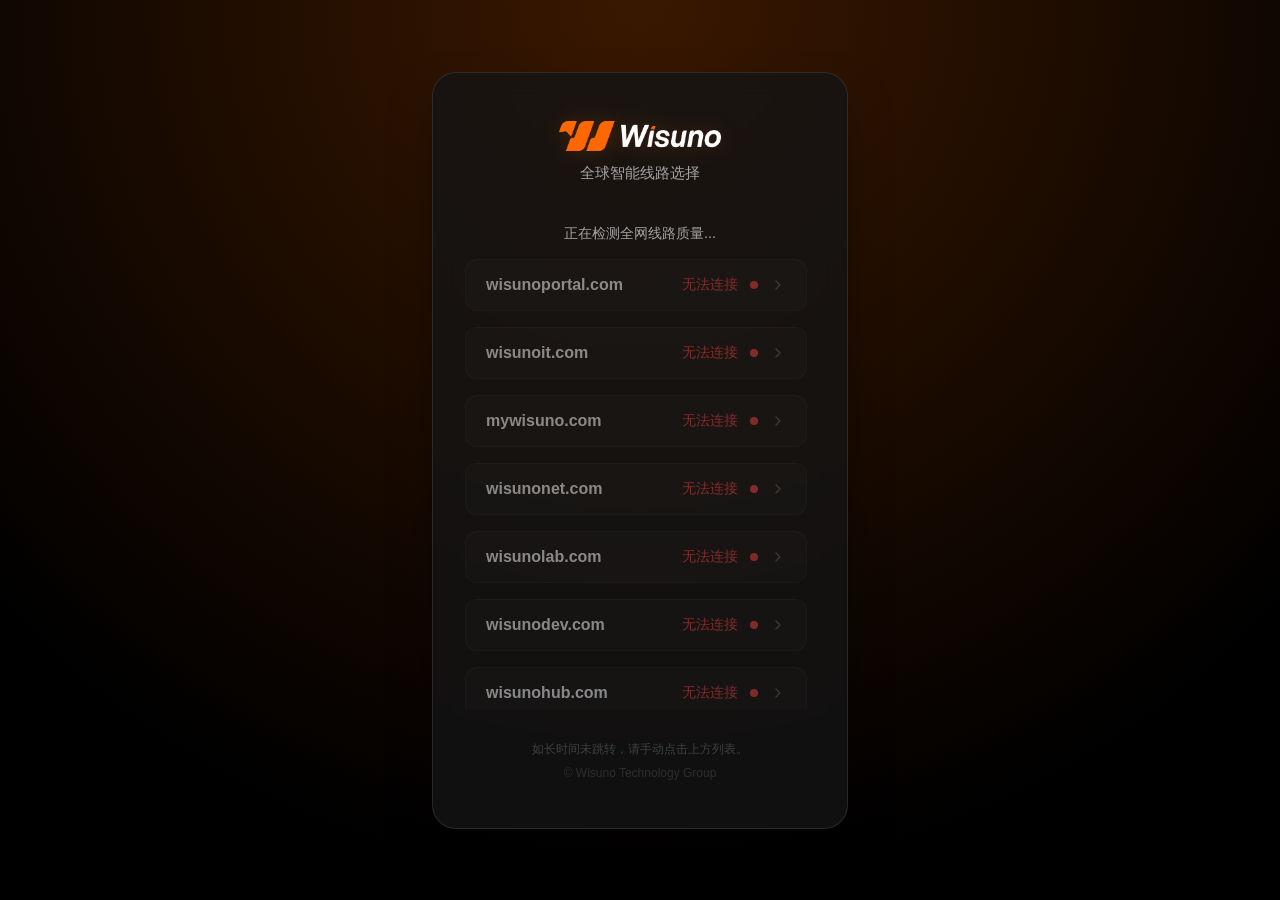
==== gateway.html @ 2b5613af "feat: 添加智能线路选择网关页面，包含动态域名连通性检测和UI展示。" ====
<!DOCTYPE html>
<html lang="zh-CN">

<head>
  <meta charset="UTF-8">
  <meta name="viewport" content="width=device-width, initial-scale=1.0, maximum-scale=1.0, user-scalable=no">
  <title>Wisuno Global Access | 智能线路选择</title>
  <meta name="description" content="Wisuno 智能线路检测系统，自动为您选择最快访问站点。">
  <meta name="theme-color" content="#0f172a">
  <!-- CSS -->
  <link rel="stylesheet" href="css/style.css">
  <!-- Fonts -->
  <!-- <link rel="preconnect" href="https://fonts.googleapis.com">
  <link rel="preconnect" href="https://fonts.gstatic.com" crossorigin>
  <link href="https://fonts.googleapis.com/css2?family=Inter:wght@400;500;600;700&display=swap" rel="stylesheet"> -->
  <!-- Icon -->
  <link rel="icon"
        href="data:image/svg+xml,<svg xmlns=%22http://www.w3.org/2000/svg%22 viewBox=%220 0 100 100%22><text y=%22.9em%22 font-size=%2290%22>🌐</text></svg>">
</head>

<body>
  <div class="container">
    <div class="glass-panel">
      <header>
        <img src="images/logo.png" alt="Wisuno" class="logo-img">
        <div class="subtitle">全球智能线路选择</div>
      </header>
      <div class="content">
        <div class="status-text" style="margin-bottom: 1rem;">正在检测全网线路质量...</div>
        <div class="domain-list visible" style="display: flex;">
          <!-- JS Injected Content -->
        </div>
      </div>
      <div class="footer">
        <p>如长时间未跳转，请手动点击上方列表。</p>
        <p style="margin-top:0.5rem;opacity:0.6;">&copy; Wisuno Technology Group</p>
      </div>
    </div>
  </div>
  <!-- Logic -->
  <script src="js/main.js"></script>
</body>

</html>
---- css/style.css ----
:root {
	--bg-color: #000000;
	--card-bg: rgba(20, 20, 20, 0.8);
	--text-primary: #ffffff;
	--text-secondary: #a3a3a3;
	--accent-color: #ff6700;
	--accent-glow: rgba(255, 103, 0, 0.4);
	--success-color: #4ade80;
	--font-family:
		'Inter', -apple-system, BlinkMacSystemFont, 'Segoe UI', Roboto, Helvetica,
		Arial, sans-serif;
}

* {
	margin: 0;
	padding: 0;
	box-sizing: border-box;
}

body {
	font-family: var(--font-family);
	background-color: var(--bg-color);
	color: var(--text-primary);
	height: 100vh;
	display: flex;
	justify-content: center;
	align-items: center;
	overflow: hidden;
	background-image: radial-gradient(circle at 50% 0%, #3a1800 0%, #000000 80%);
}

.container {
	width: 100%;
	max-width: 480px;
	padding: 2rem;
	text-align: center;
	position: relative;
	z-index: 10;
}

/* Glassmorphism Card Effect */
.glass-panel {
	background: var(--card-bg);
	backdrop-filter: blur(12px);
	-webkit-backdrop-filter: blur(12px);
	border: 1px solid rgba(255, 255, 255, 0.1);
	border-radius: 24px;
	padding: 3rem 2rem;
	box-shadow: 0 25px 50px -12px rgba(0, 0, 0, 0.5);
	transition:
		transform 0.3s ease,
		height 0.3s ease;
}

.logo-img {
	height: 30px;
	width: auto;
	margin-bottom: 0.5rem;
	display: inline-block;
	filter: drop-shadow(0 0 10px rgba(255, 103, 0, 0.2));
}

.subtitle {
	color: var(--text-secondary);
	font-size: 0.95rem;
	margin-bottom: 2.5rem;
}

/* Loading Animation */
.loader-container {
	display: flex;
	flex-direction: column;
	align-items: center;
	justify-content: center;
	min-height: 120px;
}

.spinner {
	width: 50px;
	height: 50px;
	border: 3px solid rgba(255, 255, 255, 0.1);
	border-radius: 50%;
	border-top-color: var(--accent-color);
	animation: spin 1s ease-in-out infinite;
	margin-bottom: 1.5rem;
	box-shadow: 0 0 15px var(--accent-glow);
}

.status-text {
	font-size: 0.9rem;
	color: var(--text-secondary);
	animation: pulse 2s infinite;
}

/* Manual List Styles (Hidden by default) */
.domain-list {
	display: none;
	flex-direction: column;
	gap: 1rem;
	margin-top: 1rem;

	/* Scroll support */
	max-height: 50vh;
	overflow-y: auto;
	padding-right: 0.5rem;
	scrollbar-width: thin;
	scrollbar-color: rgba(255, 255, 255, 0.2) transparent;
}

/* Custom Scrollbar */
.domain-list::-webkit-scrollbar {
	width: 6px;
}
.domain-list::-webkit-scrollbar-track {
	background: transparent;
}
.domain-list::-webkit-scrollbar-thumb {
	background-color: rgba(255, 255, 255, 0.2);
	border-radius: 20px;
}
.domain-list::-webkit-scrollbar-thumb:hover {
	background-color: rgba(255, 255, 255, 0.4);
}

.domain-list.visible {
	display: flex;
	animation: fadeIn 0.5s ease-out;
}

.domain-item {
	display: flex;
	justify-content: space-between;
	align-items: center;
	background: rgba(255, 255, 255, 0.03);
	border: 1px solid rgba(255, 255, 255, 0.05);
	padding: 1rem 1.25rem;
	border-radius: 12px;
	text-decoration: none;
	color: var(--text-primary);
	transition: all 0.2s ease;
	cursor: pointer;
}

.domain-item:hover {
	background: rgba(255, 255, 255, 0.08);
	transform: translateY(-2px);
	border-color: var(--accent-color);
	box-shadow: 0 4px 12px rgba(0, 0, 0, 0.2);
}

.domain-info {
	display: flex;
	flex-direction: column;
	align-items: flex-start;
}

.domain-name {
	font-weight: 600;
	font-size: 1rem;
}

.domain-desc {
	font-size: 0.75rem;
	color: var(--text-secondary);
	margin-top: 0.25rem;
}

.domain-status {
	width: 8px;
	height: 8px;
	border-radius: 50%;
	background-color: var(--text-secondary);
}

.domain-status.active {
	background-color: var(--success-color);
	box-shadow: 0 0 8px var(--success-color);
}

/* Footer */
.footer {
	margin-top: 2rem;
	font-size: 0.75rem;
	color: rgba(255, 255, 255, 0.2);
}

/* Animations */
@keyframes spin {
	to {
		transform: rotate(360deg);
	}
}

@keyframes pulse {
	0%,
	100% {
		opacity: 1;
	}
	50% {
		opacity: 0.5;
	}
}

@keyframes fadeIn {
	from {
		opacity: 0;
		transform: translateY(10px);
	}
	to {
		opacity: 1;
		transform: translateY(0);
	}
}

/* Responsive adjustments */
@media (max-width: 480px) {
	.container {
		padding: 0.5rem;
		height: 100vh;
		display: flex;
		flex-direction: column;
		justify-content: center;
	}
	.glass-panel {
		padding: 1.5rem 1rem;
		max-height: 95vh;
		display: flex;
		flex-direction: column;
	}
	/* Ensure internal content scrolls nicely on mobile */
	.content {
		flex: 1;
		overflow: hidden;
		display: flex;
		flex-direction: column;
		min-height: 0;
	}
	.domain-list {
		max-height: none; /* Let flex handle height on mobile */
		flex: 1;
		padding-bottom: 20px;
	}
}
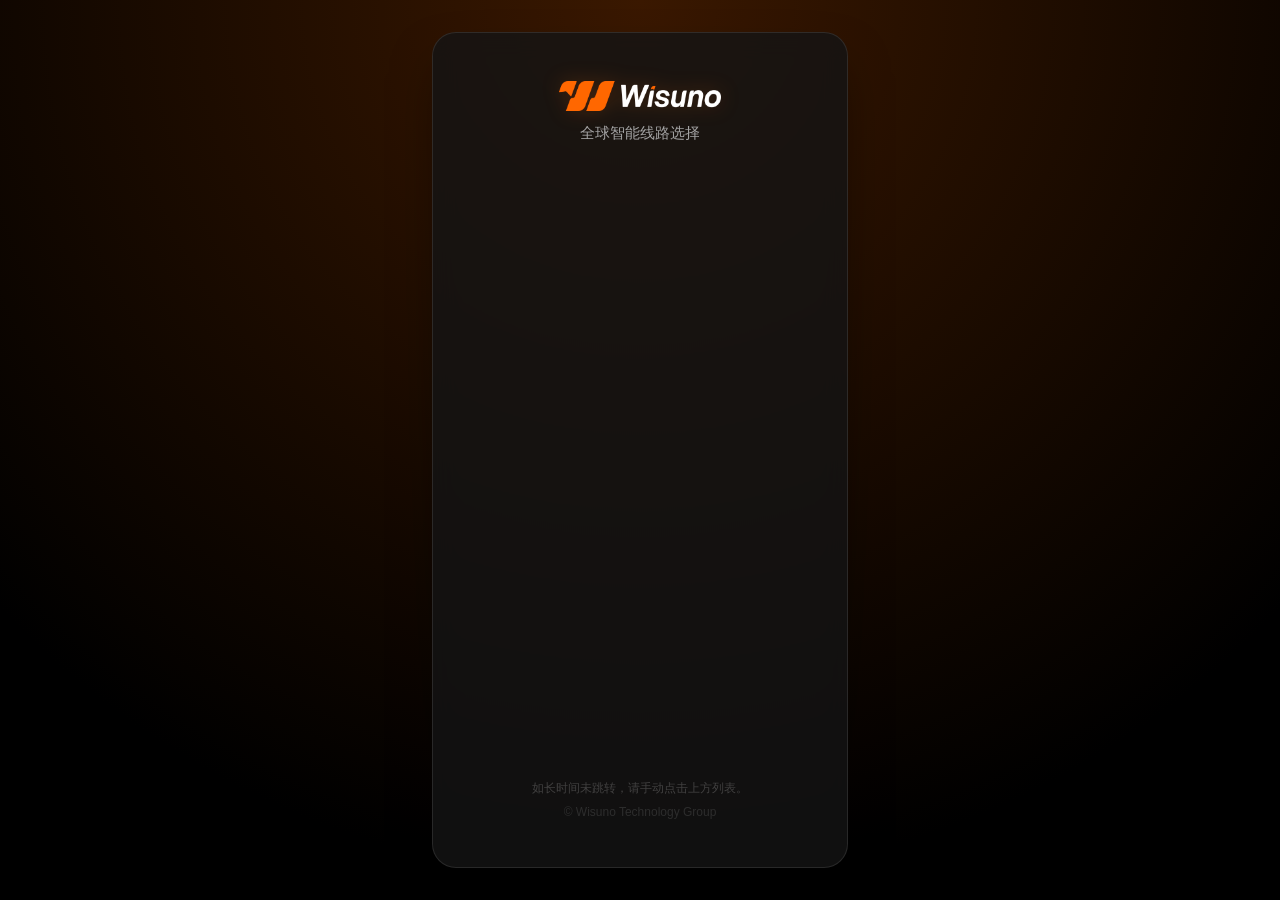
==== commit d392fa50: "feat: 优化线路选择逻辑，仅显示并自动跳转至最快的两个节点，并新增加载动画。" ====
--- a/gateway.html
+++ b/gateway.html
@@ -8,7 +8,7 @@
   <meta name="description" content="Wisuno 智能线路检测系统，自动为您选择最快访问站点。">
   <meta name="theme-color" content="#0f172a">
   <!-- CSS -->
-  <link rel="stylesheet" href="css/style.css">
+  <link rel="stylesheet" href="/css/style.css">
   <!-- Fonts -->
   <!-- <link rel="preconnect" href="https://fonts.googleapis.com">
   <link rel="preconnect" href="https://fonts.gstatic.com" crossorigin>
@@ -22,12 +22,15 @@
   <div class="container">
     <div class="glass-panel">
       <header>
-        <img src="images/logo.png" alt="Wisuno" class="logo-img">
+        <img src="/images/logo.png" alt="Wisuno" class="logo-img">
         <div class="subtitle">全球智能线路选择</div>
       </header>
       <div class="content">
-        <div class="status-text" style="margin-bottom: 1rem;">正在检测全网线路质量...</div>
-        <div class="domain-list visible" style="display: flex;">
+        <div class="loader-container">
+          <div class="spinner"></div>
+          <div class="status-text">正在检测全网线路质量...</div>
+        </div>
+        <div class="domain-list">
           <!-- JS Injected Content -->
         </div>
       </div>
@@ -38,7 +41,10 @@
     </div>
   </div>
   <!-- Logic -->
-  <script src="js/main.js"></script>
+  <script>
+    window.WISUNO_CONFIG = { autoRedirect: false };
+  </script>
+  <script src="/js/main.js"></script>
 </body>
 
 </html>
--- a/css/style.css
+++ b/css/style.css
@@ -31,6 +31,7 @@
 
 .container {
 	width: 100%;
+	height: 100%;
 	max-width: 480px;
 	padding: 2rem;
 	text-align: center;
@@ -40,6 +41,9 @@
 
 /* Glassmorphism Card Effect */
 .glass-panel {
+	height: 100%;
+	display: flex;
+	flex-direction: column;
 	background: var(--card-bg);
 	backdrop-filter: blur(12px);
 	-webkit-backdrop-filter: blur(12px);
@@ -66,8 +70,18 @@
 	margin-bottom: 2.5rem;
 }
 
+/* Content Area - Fills remaining space */
+.content {
+	flex: 1;
+	display: flex;
+	flex-direction: column;
+	overflow: hidden;
+	min-height: 0;
+}
+
 /* Loading Animation */
 .loader-container {
+	flex: 1;
 	display: flex;
 	flex-direction: column;
 	align-items: center;
@@ -97,10 +111,11 @@
 	display: none;
 	flex-direction: column;
 	gap: 1rem;
-	margin-top: 1rem;
+	padding-top: 0.5rem;
+	margin-top: 0.5rem;
 
 	/* Scroll support */
-	max-height: 50vh;
+	flex: 1;
 	overflow-y: auto;
 	padding-right: 0.5rem;
 	scrollbar-width: thin;
@@ -165,6 +180,18 @@
 	margin-top: 0.25rem;
 }
 
+.recommended-badge {
+	display: inline-block;
+	background: var(--accent-color);
+	color: #000;
+	font-size: 0.7rem;
+	font-weight: 700;
+	padding: 0.15rem 0.5rem;
+	border-radius: 4px;
+	margin-top: 0.3rem;
+	letter-spacing: 0.5px;
+}
+
 .domain-status {
 	width: 8px;
 	height: 8px;
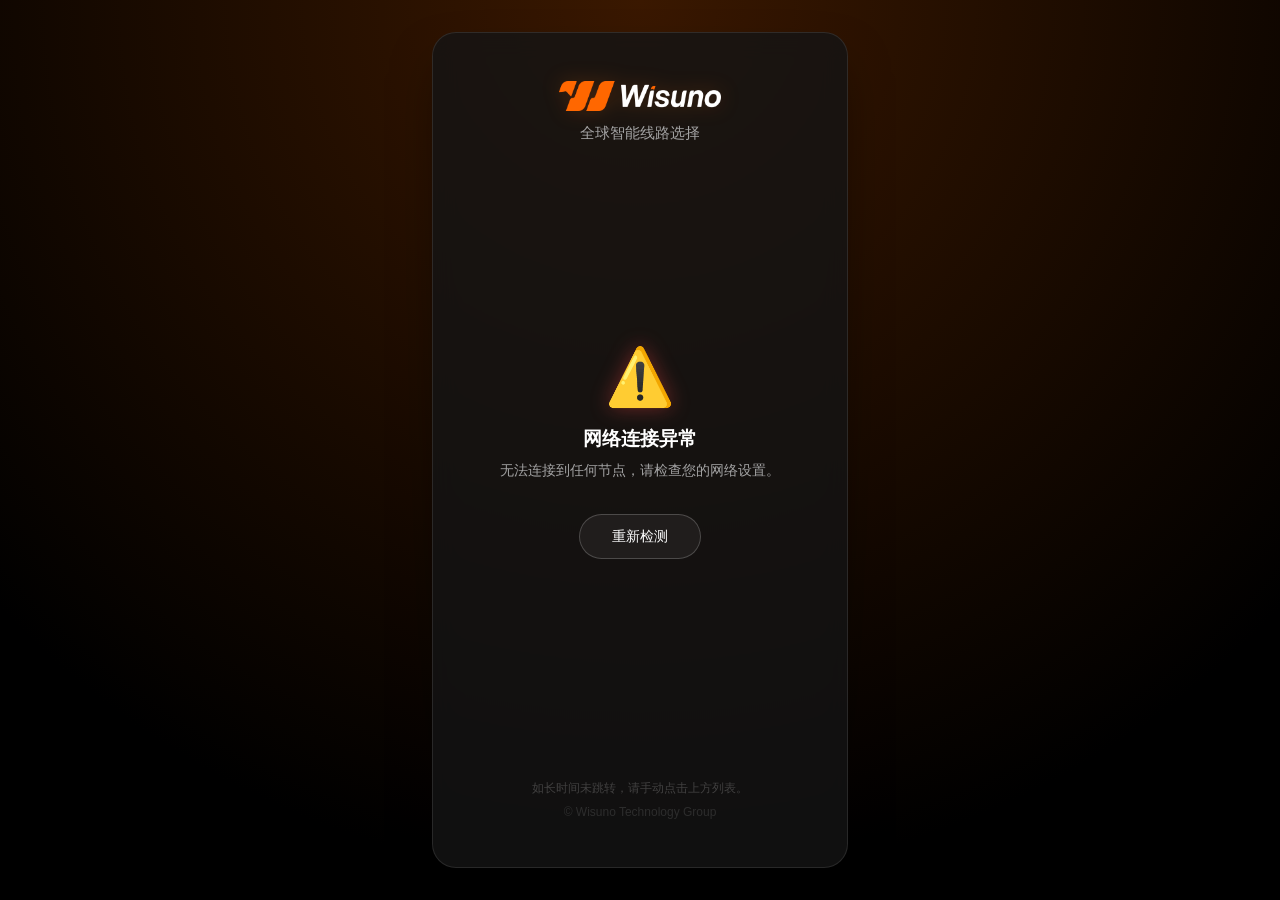
==== commit 80fb167a: "添加ip 和报错" ====
--- a/gateway.html
+++ b/gateway.html
@@ -33,8 +33,17 @@
         <div class="domain-list">
           <!-- JS Injected Content -->
         </div>
+        <!-- Error Module (Hidden by default) -->
+        <div id="error-module" class="error-module">
+          <div class="error-icon">⚠️</div>
+          <h3>网络连接异常</h3>
+          <p>无法连接到任何节点，请检查您的网络设置。</p>
+          <button onclick="location.reload()" class="retry-btn">重新检测</button>
+        </div>
       </div>
       <div class="footer">
+        <div id="client-ip-info"
+             style="margin-bottom: 0.8rem; font-size: 0.85rem; font-weight: 500; min-height: 1.2em;"></div>
         <p>如长时间未跳转，请手动点击上方列表。</p>
         <p style="margin-top:0.5rem;opacity:0.6;">&copy; Wisuno Technology Group</p>
       </div>
--- a/css/style.css
+++ b/css/style.css
@@ -268,3 +268,55 @@
 		padding-bottom: 20px;
 	}
 }
+
+/* Error Module */
+.error-module {
+	display: none; /* Controlled by JS */
+	flex-direction: column;
+	align-items: center;
+	justify-content: center;
+	text-align: center;
+	padding: 2rem;
+	color: var(--text-secondary);
+	animation: fadeIn 0.5s ease-out;
+	flex: 1;
+}
+
+.error-icon {
+	font-size: 3.5rem;
+	margin-bottom: 1rem;
+	filter: drop-shadow(0 0 10px rgba(239, 68, 68, 0.4));
+}
+
+.error-module h3 {
+	color: var(--text-primary);
+	margin-bottom: 0.5rem;
+	font-weight: 600;
+	font-size: 1.2rem;
+}
+
+.error-module p {
+	font-size: 0.9rem;
+	max-width: 280px;
+	line-height: 1.5;
+}
+
+.retry-btn {
+	margin-top: 2rem;
+	background: rgba(255, 255, 255, 0.05);
+	border: 1px solid rgba(255, 255, 255, 0.2);
+	color: var(--text-primary);
+	padding: 0.75rem 2rem;
+	border-radius: 99px;
+	cursor: pointer;
+	font-size: 0.9rem;
+	transition: all 0.2s ease;
+	font-family: var(--font-family);
+}
+
+.retry-btn:hover {
+	background: rgba(255, 255, 255, 0.1);
+	border-color: var(--accent-color);
+	color: var(--accent-color);
+	transform: translateY(-2px);
+}
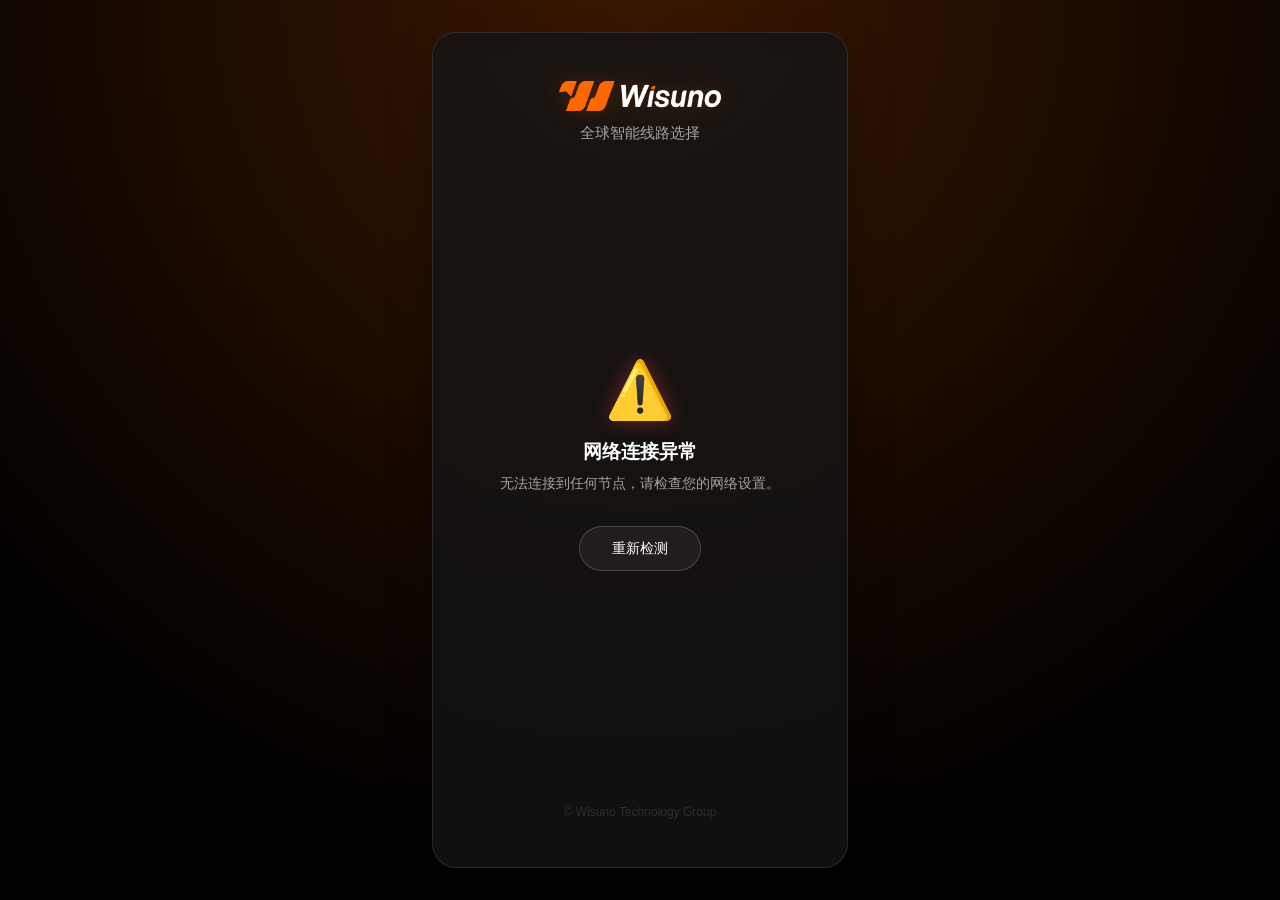
==== commit 22060755: "dev" ====
--- a/gateway.html
+++ b/gateway.html
@@ -44,7 +44,6 @@
       <div class="footer">
         <div id="client-ip-info"
              style="margin-bottom: 0.8rem; font-size: 0.85rem; font-weight: 500; min-height: 1.2em;"></div>
-        <p>如长时间未跳转，请手动点击上方列表。</p>
         <p style="margin-top:0.5rem;opacity:0.6;">&copy; Wisuno Technology Group</p>
       </div>
     </div>
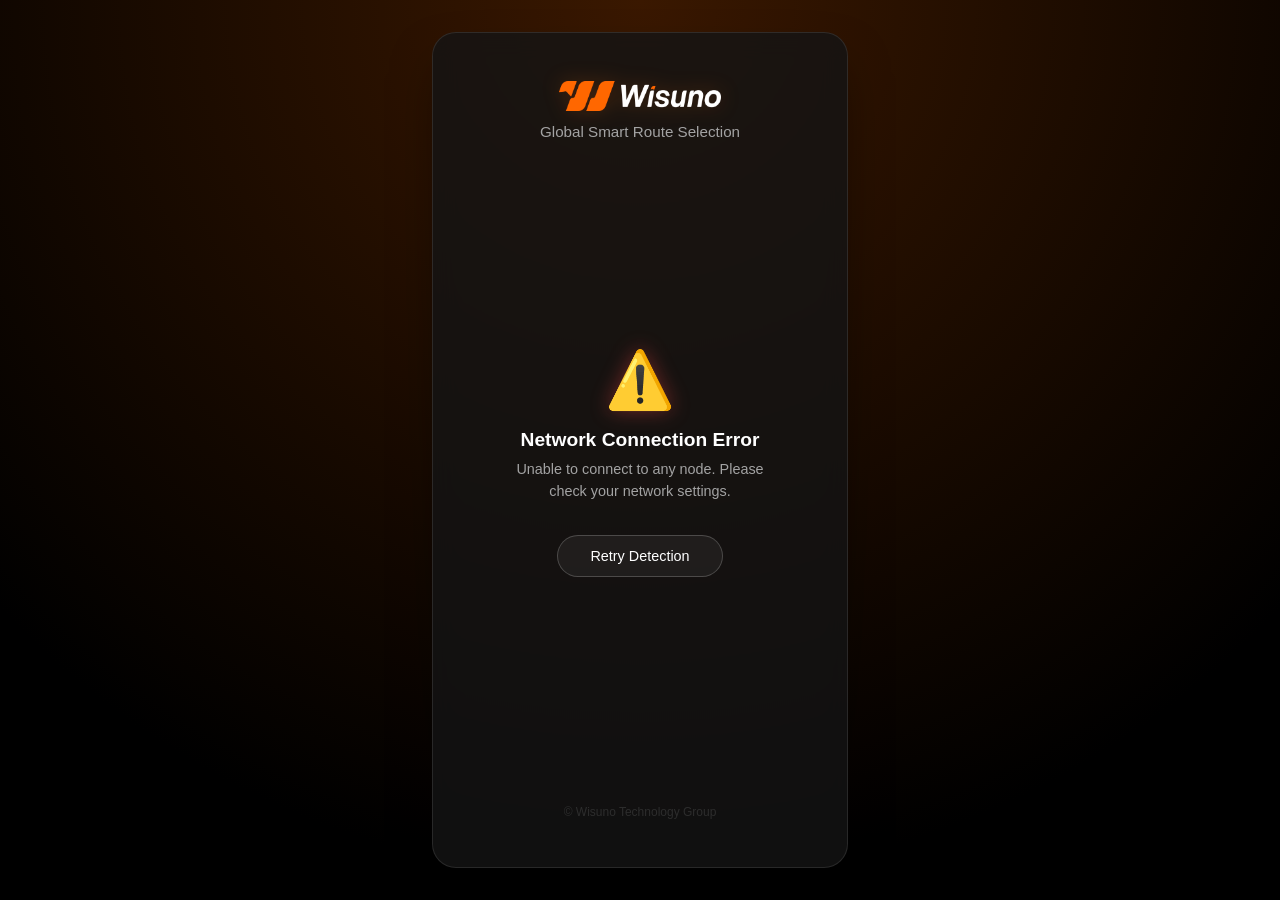
==== commit 6aa2901e: "开户链接跳转" ====
--- a/gateway.html
+++ b/gateway.html
@@ -1,14 +1,18 @@
 <!DOCTYPE html>
-<html lang="zh-CN">
+<html lang="en">
 
 <head>
   <meta charset="UTF-8">
   <meta name="viewport" content="width=device-width, initial-scale=1.0, maximum-scale=1.0, user-scalable=no">
-  <title>Wisuno Global Access | 智能线路选择</title>
-  <meta name="description" content="Wisuno 智能线路检测系统，自动为您选择最快访问站点。">
+  <title en="Wisuno Global Access | Smart Route Selection"
+        zh-cn="Wisuno Global Access | 智能线路选择">Wisuno Global Access | Smart Route Selection</title>
+  <meta name="description"
+        en="Wisuno smart route detection system, automatically selects the fastest site for you."
+        zh-cn="Wisuno 智能线路检测系统，自动为您选择最快访问站点。"
+        content="Wisuno smart route detection system, automatically selects the fastest site for you.">
   <meta name="theme-color" content="#0f172a">
   <!-- CSS -->
-  <link rel="stylesheet" href="/css/style.css">
+  <link rel="stylesheet" href="css/style.css">
   <!-- Fonts -->
   <!-- <link rel="preconnect" href="https://fonts.googleapis.com">
   <link rel="preconnect" href="https://fonts.gstatic.com" crossorigin>
@@ -22,13 +26,13 @@
   <div class="container">
     <div class="glass-panel">
       <header>
-        <img src="/images/logo.png" alt="Wisuno" class="logo-img">
-        <div class="subtitle">全球智能线路选择</div>
+        <img src="images/logo.png" alt="Wisuno" class="logo-img">
+        <div class="subtitle" en="Global Smart Route Selection" zh-cn="全球智能线路选择">Global Smart Route Selection</div>
       </header>
       <div class="content">
         <div class="loader-container">
           <div class="spinner"></div>
-          <div class="status-text">正在检测全网线路质量...</div>
+          <div class="status-text" en="Detecting network route quality..." zh-cn="正在检测全网线路质量...">Detecting network route quality...</div>
         </div>
         <div class="domain-list">
           <!-- JS Injected Content -->
@@ -36,9 +40,10 @@
         <!-- Error Module (Hidden by default) -->
         <div id="error-module" class="error-module">
           <div class="error-icon">⚠️</div>
-          <h3>网络连接异常</h3>
-          <p>无法连接到任何节点，请检查您的网络设置。</p>
-          <button onclick="location.reload()" class="retry-btn">重新检测</button>
+          <h3 en="Network Connection Error" zh-cn="网络连接异常">Network Connection Error</h3>
+          <p en="Unable to connect to any node. Please check your network settings."
+             zh-cn="无法连接到任何节点，请检查您的网络设置。">Unable to connect to any node. Please check your network settings.</p>
+          <button onclick="location.reload()" class="retry-btn" en="Retry Detection" zh-cn="重新检测">Retry Detection</button>
         </div>
       </div>
       <div class="footer">
@@ -52,7 +57,7 @@
   <script>
     window.WISUNO_CONFIG = { autoRedirect: false };
   </script>
-  <script src="/js/main.js"></script>
+  <script src="js/main.js"></script>
 </body>
 
 </html>
